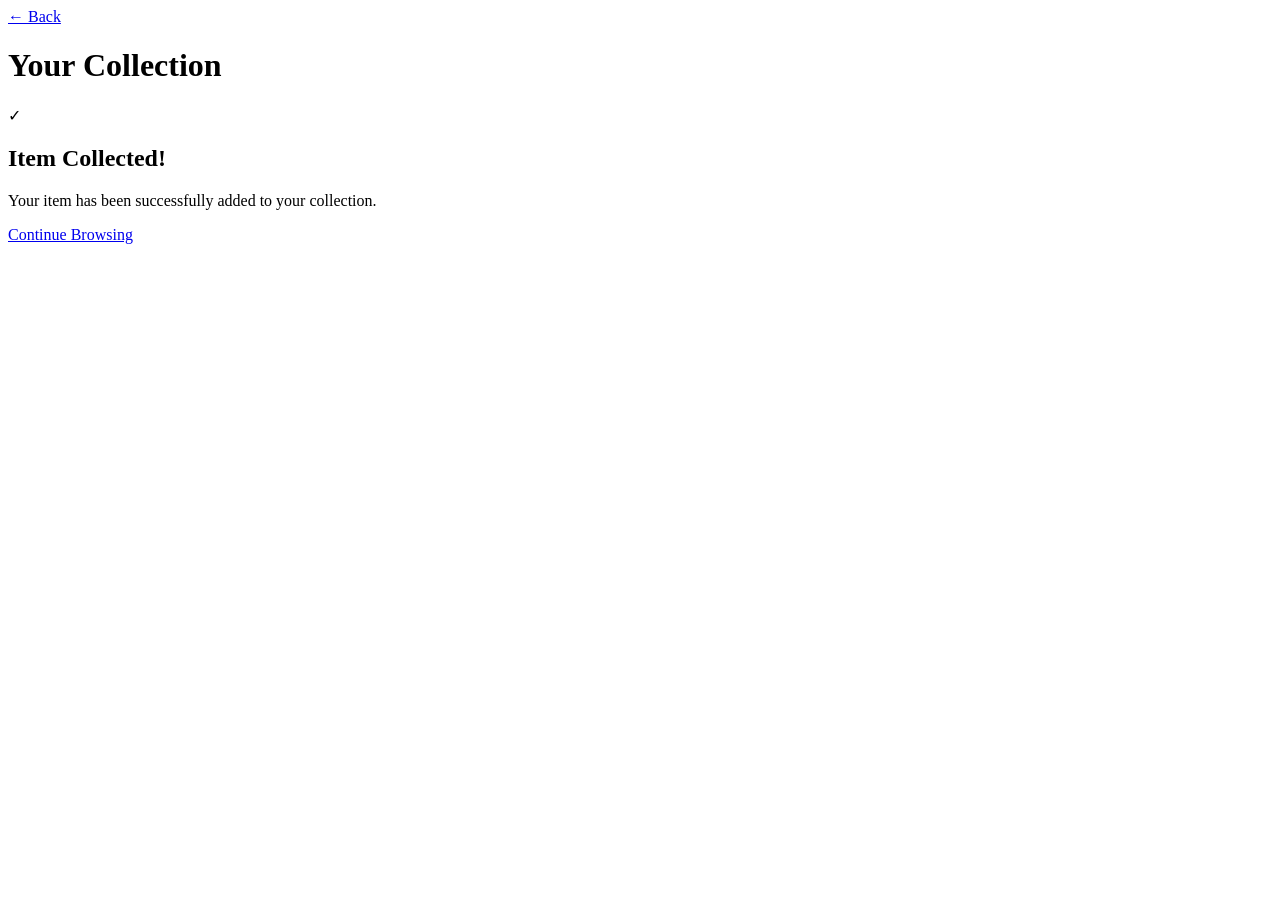
==== collect.html @ 73f9c814 "Add files via upload" ====
<!DOCTYPE html>
<html lang="en">
<head>
    <meta charset="UTF-8">
    <meta name="viewport" content="width=device-width, initial-scale=1.0, maximum-scale=1.0, user-scalable=no">
    <meta name="description" content="Your Collection">
    <title>Collection</title>
    <link rel="stylesheet" href="css/styles.css">
</head>
<body>
    <div class="collection-page">
        <header class="collection-header">
            <a href="index.html" class="back-btn">&larr; Back</a>
            <h1>Your Collection</h1>
        </header>

        <div class="collection-content">
            <div class="success-message">
                <div class="success-icon">✓</div>
                <h2>Item Collected!</h2>
                <p>Your item has been successfully added to your collection.</p>
            </div>

            <div class="collection-actions">
                <a href="index.html" class="btn-primary">Continue Browsing</a>
            </div>
        </div>
    </div>
</body>
</html>
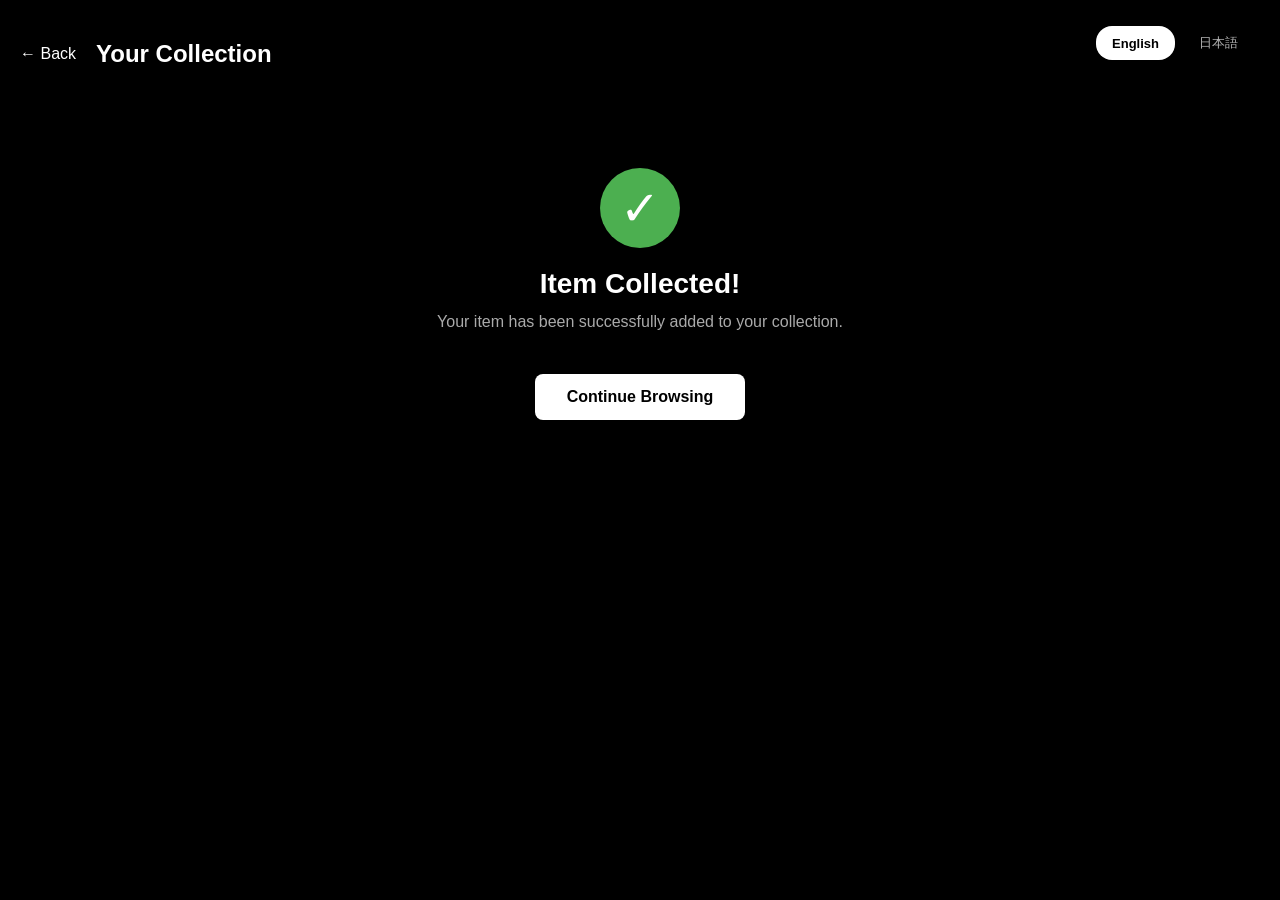
==== commit 1be4e649: "Add multilingual support (English/Japanese) for video captions and UI Added comprehensive language s" ====
--- a/collect.html
+++ b/collect.html
@@ -8,23 +8,32 @@
     <link rel="stylesheet" href="css/styles.css">
 </head>
 <body>
+    <!-- Language Selector -->
+    <div class="language-selector">
+        <button class="lang-btn" data-lang="en" data-i18n="english">English</button>
+        <button class="lang-btn" data-lang="ja" data-i18n="japanese">日本語</button>
+    </div>
+
     <div class="collection-page">
         <header class="collection-header">
-            <a href="index.html" class="back-btn">&larr; Back</a>
-            <h1>Your Collection</h1>
+            <a href="index.html" class="back-btn">&larr; <span data-i18n="backBtn">Back</span></a>
+            <h1 data-i18n="collectionTitle">Your Collection</h1>
         </header>
 
         <div class="collection-content">
             <div class="success-message">
                 <div class="success-icon">✓</div>
-                <h2>Item Collected!</h2>
-                <p>Your item has been successfully added to your collection.</p>
+                <h2 data-i18n="collectedTitle">Item Collected!</h2>
+                <p data-i18n="collectedMessage">Your item has been successfully added to your collection.</p>
             </div>
 
             <div class="collection-actions">
-                <a href="index.html" class="btn-primary">Continue Browsing</a>
+                <a href="index.html" class="btn-primary" data-i18n="continueBrowsing">Continue Browsing</a>
             </div>
         </div>
     </div>
+
+    <!-- Scripts -->
+    <script src="js/i18n.js"></script>
 </body>
 </html>
--- a/css/styles.css
+++ b/css/styles.css
@@ -0,0 +1,480 @@
+/* Reset and base styles */
+* {
+    margin: 0;
+    padding: 0;
+    box-sizing: border-box;
+}
+
+body {
+    font-family: -apple-system, BlinkMacSystemFont, 'Segoe UI', Roboto, Helvetica, Arial, sans-serif;
+    background-color: #000;
+    color: #fff;
+    overflow: hidden;
+    position: fixed;
+    width: 100%;
+    height: 100%;
+}
+
+/* Language Selector */
+.language-selector {
+    position: fixed;
+    top: 20px;
+    right: 20px;
+    z-index: 999;
+    display: flex;
+    gap: 8px;
+    background-color: rgba(0, 0, 0, 0.6);
+    backdrop-filter: blur(10px);
+    padding: 6px;
+    border-radius: 20px;
+    box-shadow: 0 4px 12px rgba(0, 0, 0, 0.3);
+}
+
+.lang-btn {
+    padding: 8px 16px;
+    background-color: transparent;
+    color: rgba(255, 255, 255, 0.7);
+    border: none;
+    border-radius: 16px;
+    font-size: 13px;
+    font-weight: 500;
+    cursor: pointer;
+    transition: all 0.2s ease;
+    white-space: nowrap;
+}
+
+.lang-btn:hover {
+    color: #fff;
+    background-color: rgba(255, 255, 255, 0.1);
+}
+
+.lang-btn.active {
+    background-color: #fff;
+    color: #000;
+    font-weight: 600;
+}
+
+.lang-btn.active:hover {
+    background-color: #f0f0f0;
+}
+
+/* Reels Container - Vertical scroll with snap */
+.reels-container {
+    width: 100%;
+    height: 100vh;
+    overflow-y: scroll;
+    scroll-snap-type: y mandatory;
+    -webkit-overflow-scrolling: touch;
+    scrollbar-width: none; /* Firefox */
+}
+
+.reels-container::-webkit-scrollbar {
+    display: none; /* Chrome, Safari */
+}
+
+/* Individual reel item */
+.reel-item {
+    position: relative;
+    width: 100%;
+    height: 100vh;
+    scroll-snap-align: start;
+    scroll-snap-stop: always;
+    display: flex;
+    align-items: center;
+    justify-content: center;
+    background-color: #000;
+}
+
+/* Video embed container - maintains 9:16 aspect ratio */
+.video-container {
+    position: relative;
+    width: 100%;
+    height: 100%;
+    display: flex;
+    align-items: center;
+    justify-content: center;
+    background-color: #000;
+}
+
+/* 9:16 aspect ratio wrapper for vertical videos (YouTube Shorts) */
+.video-wrapper {
+    position: relative;
+    width: 100%;
+    height: 100%;
+    max-width: 56.25vh; /* 9:16 ratio: if height is 100vh, width is 56.25vh */
+    aspect-ratio: 9 / 16;
+    background-color: #000;
+}
+
+.video-container iframe {
+    position: absolute;
+    top: 0;
+    left: 0;
+    width: 100%;
+    height: 100%;
+    border: none;
+    object-fit: contain; /* Prevent stretching */
+}
+
+/* Overlay content */
+.reel-overlay {
+    position: absolute;
+    bottom: 0;
+    left: 0;
+    right: 0;
+    padding: 20px;
+    background: linear-gradient(to top, rgba(0,0,0,0.8) 0%, rgba(0,0,0,0.4) 50%, transparent 100%);
+    z-index: 10;
+    pointer-events: none;
+}
+
+.reel-overlay > * {
+    pointer-events: auto;
+}
+
+/* Caption text */
+.reel-caption {
+    font-size: 14px;
+    line-height: 1.4;
+    margin-bottom: 15px;
+    max-width: 80%;
+}
+
+/* Collect button */
+.collect-btn {
+    display: inline-block;
+    padding: 12px 24px;
+    background-color: #fff;
+    color: #000;
+    border: none;
+    border-radius: 8px;
+    font-size: 14px;
+    font-weight: 600;
+    cursor: pointer;
+    text-decoration: none;
+    transition: transform 0.2s ease, background-color 0.2s ease;
+    box-shadow: 0 2px 8px rgba(255,255,255,0.2);
+}
+
+.collect-btn:hover,
+.collect-btn:active {
+    background-color: #f0f0f0;
+    transform: scale(0.98);
+}
+
+/* Loading spinner */
+.loading {
+    position: absolute;
+    top: 50%;
+    left: 50%;
+    transform: translate(-50%, -50%);
+    z-index: 100;
+}
+
+.loading.hidden {
+    display: none;
+}
+
+.spinner {
+    width: 40px;
+    height: 40px;
+    border: 4px solid rgba(255,255,255,0.3);
+    border-top-color: #fff;
+    border-radius: 50%;
+    animation: spin 1s linear infinite;
+}
+
+@keyframes spin {
+    to { transform: rotate(360deg); }
+}
+
+/* Collection page styles */
+.collection-page {
+    width: 100%;
+    min-height: 100vh;
+    background-color: #000;
+    padding: 20px;
+}
+
+.collection-header {
+    display: flex;
+    align-items: center;
+    gap: 20px;
+    margin-bottom: 40px;
+    padding: 20px 0;
+}
+
+.back-btn {
+    color: #fff;
+    text-decoration: none;
+    font-size: 16px;
+    transition: opacity 0.2s;
+}
+
+.back-btn:hover {
+    opacity: 0.7;
+}
+
+.collection-header h1 {
+    font-size: 24px;
+    font-weight: 600;
+}
+
+.collection-content {
+    max-width: 500px;
+    margin: 0 auto;
+    text-align: center;
+    padding: 40px 20px;
+}
+
+.success-message {
+    margin-bottom: 40px;
+}
+
+.success-icon {
+    width: 80px;
+    height: 80px;
+    background-color: #4CAF50;
+    border-radius: 50%;
+    display: flex;
+    align-items: center;
+    justify-content: center;
+    font-size: 48px;
+    color: #fff;
+    margin: 0 auto 20px;
+}
+
+.success-message h2 {
+    font-size: 28px;
+    margin-bottom: 10px;
+}
+
+.success-message p {
+    font-size: 16px;
+    color: #aaa;
+    line-height: 1.5;
+}
+
+.collection-actions {
+    margin-top: 30px;
+}
+
+.btn-primary {
+    display: inline-block;
+    padding: 14px 32px;
+    background-color: #fff;
+    color: #000;
+    border: none;
+    border-radius: 8px;
+    font-size: 16px;
+    font-weight: 600;
+    text-decoration: none;
+    cursor: pointer;
+    transition: transform 0.2s ease, background-color 0.2s ease;
+}
+
+.btn-primary:hover {
+    background-color: #f0f0f0;
+    transform: scale(0.98);
+}
+
+/* Responsive adjustments */
+@media (min-width: 768px) {
+    .reel-item {
+        max-width: 500px;
+        margin: 0 auto;
+    }
+
+    .video-container iframe {
+        max-width: 500px;
+    }
+}
+
+/* Mobile optimization */
+@media (max-width: 767px) {
+    .language-selector {
+        top: 12px;
+        right: 12px;
+        padding: 4px;
+        gap: 6px;
+    }
+
+    .lang-btn {
+        padding: 6px 12px;
+        font-size: 12px;
+    }
+
+    .reel-caption {
+        font-size: 13px;
+        max-width: 85%;
+    }
+
+    .collect-btn {
+        padding: 10px 20px;
+        font-size: 13px;
+    }
+}
+
+/* Authentication Modal */
+.auth-modal {
+    display: none;
+    position: fixed;
+    top: 0;
+    left: 0;
+    width: 100%;
+    height: 100%;
+    z-index: 1000;
+    opacity: 0;
+    transition: opacity 0.3s ease;
+}
+
+.auth-modal.show {
+    display: block;
+    opacity: 1;
+}
+
+.auth-modal-overlay {
+    position: absolute;
+    top: 0;
+    left: 0;
+    width: 100%;
+    height: 100%;
+    background-color: rgba(0, 0, 0, 0.85);
+    backdrop-filter: blur(4px);
+}
+
+.auth-modal-content {
+    position: absolute;
+    top: 50%;
+    left: 50%;
+    transform: translate(-50%, -50%);
+    background-color: #1a1a1a;
+    border-radius: 16px;
+    padding: 32px 24px;
+    max-width: 440px;
+    width: 90%;
+    max-height: 90vh;
+    overflow-y: auto;
+    box-shadow: 0 8px 32px rgba(0, 0, 0, 0.5);
+    color: #fff;
+    text-align: center;
+}
+
+.auth-modal-close {
+    position: absolute;
+    top: 16px;
+    right: 16px;
+    background: transparent;
+    border: none;
+    color: #aaa;
+    font-size: 32px;
+    line-height: 1;
+    cursor: pointer;
+    padding: 0;
+    width: 32px;
+    height: 32px;
+    display: flex;
+    align-items: center;
+    justify-content: center;
+    transition: color 0.2s ease;
+}
+
+.auth-modal-close:hover {
+    color: #fff;
+}
+
+.auth-modal-content h2 {
+    font-size: 24px;
+    margin-bottom: 12px;
+    font-weight: 600;
+}
+
+.auth-modal-message {
+    color: #aaa;
+    font-size: 15px;
+    line-height: 1.5;
+    margin-bottom: 32px;
+}
+
+.auth-modal-actions {
+    display: flex;
+    flex-direction: column;
+    gap: 12px;
+}
+
+.auth-btn {
+    padding: 14px 24px;
+    border: none;
+    border-radius: 8px;
+    font-size: 15px;
+    font-weight: 600;
+    cursor: pointer;
+    transition: all 0.2s ease;
+    text-align: center;
+}
+
+.auth-btn-primary {
+    background-color: #fff;
+    color: #000;
+}
+
+.auth-btn-primary:hover {
+    background-color: #f0f0f0;
+    transform: scale(0.98);
+}
+
+.auth-btn-secondary {
+    background-color: transparent;
+    color: #fff;
+    border: 2px solid #fff;
+}
+
+.auth-btn-secondary:hover {
+    background-color: rgba(255, 255, 255, 0.1);
+    transform: scale(0.98);
+}
+
+/* Auth iframe container */
+.auth-iframe-container {
+    display: none;
+    width: 100%;
+    height: 500px;
+    margin-top: 24px;
+    border-radius: 8px;
+    overflow: hidden;
+}
+
+.auth-iframe-container.show {
+    display: block;
+}
+
+.auth-iframe-container iframe {
+    width: 100%;
+    height: 100%;
+    border: none;
+}
+
+/* Mobile modal adjustments */
+@media (max-width: 767px) {
+    .auth-modal-content {
+        padding: 28px 20px;
+        max-width: 95%;
+    }
+
+    .auth-modal-content h2 {
+        font-size: 20px;
+    }
+
+    .auth-modal-message {
+        font-size: 14px;
+    }
+
+    .auth-btn {
+        padding: 12px 20px;
+        font-size: 14px;
+    }
+
+    .auth-iframe-container {
+        height: 400px;
+    }
+}
